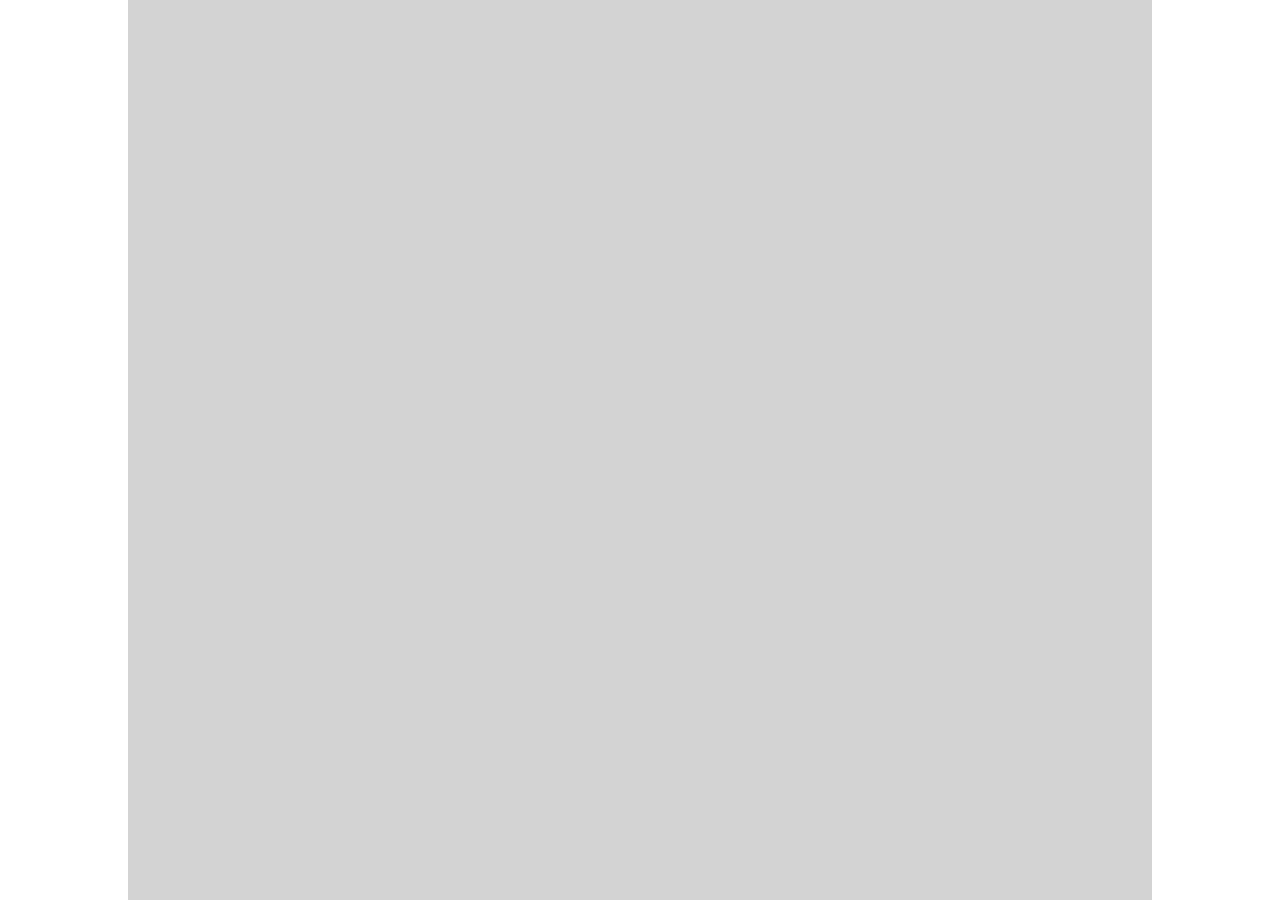
==== index.html @ f87d2e8f "Init" ====
<!DOCTYPE html>
<html lang="en" dir="ltr">
  <head>
    <meta charset="utf-8">
    <title>AirBnB</title>
    <link rel="stylesheet" href="css/style.css">
  </head>
  <body>
    <main class="container">
      <!-- Città 1 -->
      <div class="citybox"></div>
      <div class="cityinfo"></div>

      <!-- Città 2 -->
      <div class="citybox"></div>
      <div class="cityinfo"></div>

      <!-- CIttà 3 -->
      <div class="citybox"></div>
      <div class="cityinfo"></div>
    </main>
  </body>
</html>
---- css/style.css ----
* {
  box-sizing: border-box;
  margin: 0;
  padding: 0;
}

main.container {
  width: 80vw;
  height: 100vh;
  margin: 0 auto;
  background-color: lightgrey;
}
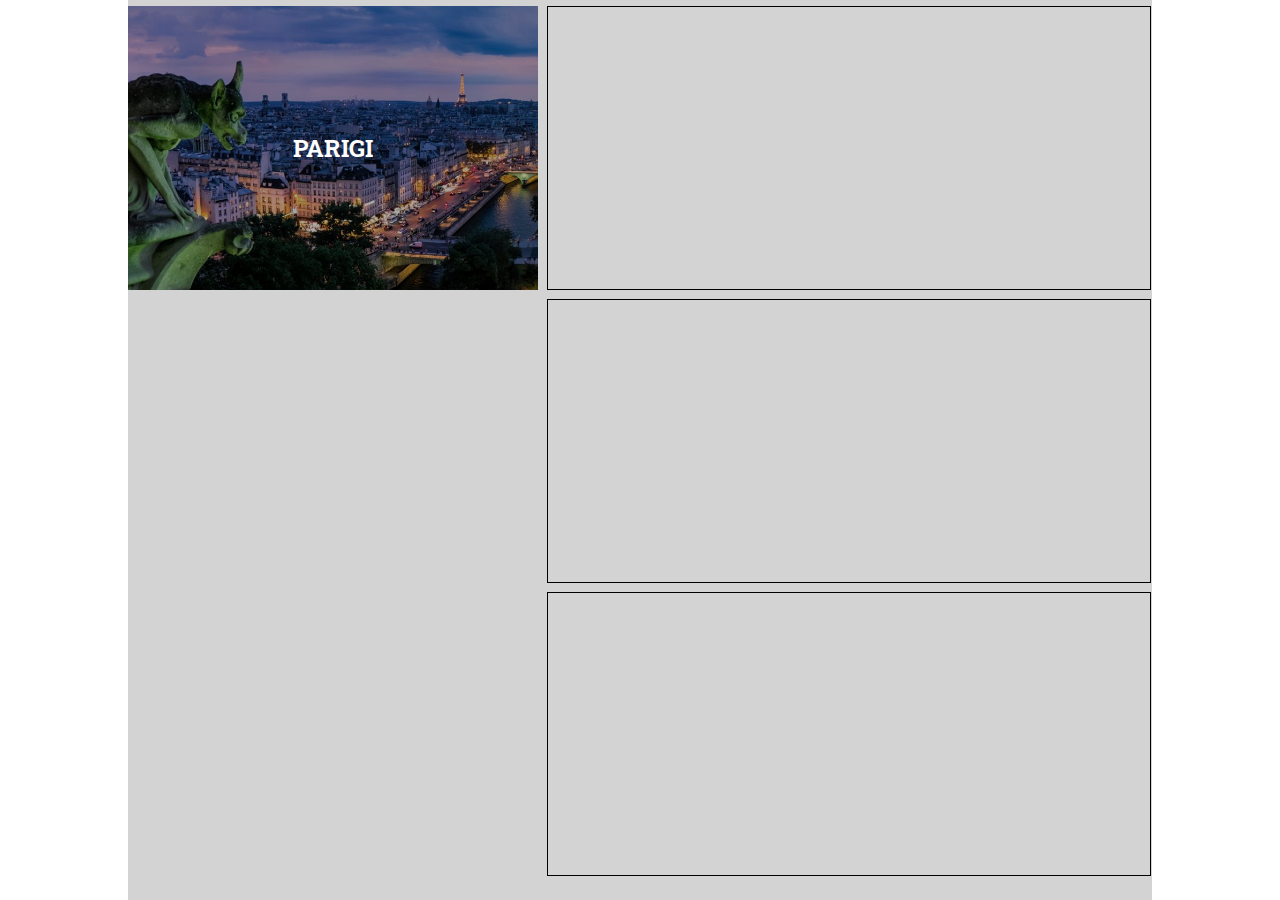
==== commit 638c8085: "first city" ====
--- a/index.html
+++ b/index.html
@@ -4,19 +4,23 @@
     <meta charset="utf-8">
     <title>AirBnB</title>
     <link rel="stylesheet" href="css/style.css">
+    <link href="https://fonts.googleapis.com/css2?family=Roboto+Slab:wght@400;700&display=swap" rel="stylesheet">
   </head>
   <body>
     <main class="container">
       <!-- Città 1 -->
-      <div class="citybox"></div>
+      <div class="citybox" id="parigi">
+        <div class="layover"></div>
+        <h2>Parigi</h2>
+      </div>
       <div class="cityinfo"></div>
 
       <!-- Città 2 -->
-      <div class="citybox"></div>
+      <div class="citybox" id="coimbra"></div>
       <div class="cityinfo"></div>
 
-      <!-- CIttà 3 -->
-      <div class="citybox"></div>
+      <!-- Città 3 -->
+      <div class="citybox" id="madrid"></div>
       <div class="cityinfo"></div>
     </main>
   </body>
--- a/css/style.css
+++ b/css/style.css
@@ -4,9 +4,54 @@
   padding: 0;
 }
 
+.layover {
+  width: 100%;
+  height: 100%;
+  background-color: rgba(0, 0, 0, 0.30)
+}
+
+.citybox:hover .layover {
+  display: none;
+}
+
+.citybox h2 {
+  position: absolute;
+  top: 50%;
+  left: 50%;
+  transform: translate(-50%,-50%);
+  font-family: 'Roboto Slab', serif;
+  text-transform: uppercase;
+  color: white;
+}
+
 main.container {
+  position: relative;
   width: 80vw;
   height: 100vh;
   margin: 0 auto;
+  padding: 0.5% 0;
   background-color: lightgrey;
 }
+
+.container .citybox {
+  position: relative;
+  display: inline-block;
+  width: 40%;
+  height: 32%;
+  margin-bottom: 0.5%;
+}
+
+#parigi {
+  background-image: url(../img/parigi.jpg);
+  background-size: cover;
+  background-position: bottom;
+}
+
+.container .cityinfo {
+  display: inline-block;
+  width: calc(60% - 10px);
+  height: 32%;
+  margin-bottom: 0.5%;
+  margin-left: 5px;
+  border: 1px solid black;
+}
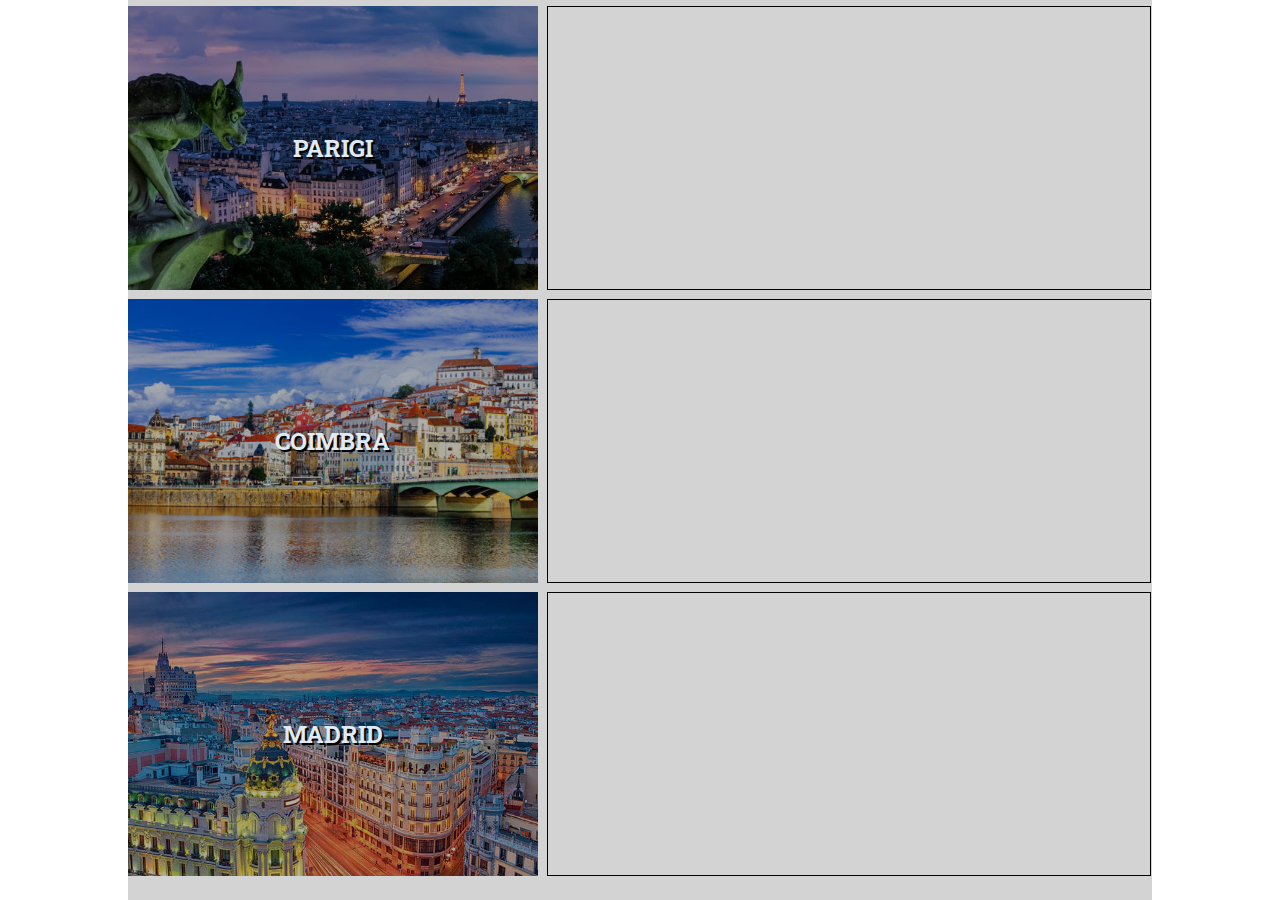
==== commit 5a9faefb: "3 city + effects" ====
--- a/index.html
+++ b/index.html
@@ -16,11 +16,17 @@
       <div class="cityinfo"></div>
 
       <!-- Città 2 -->
-      <div class="citybox" id="coimbra"></div>
+      <div class="citybox" id="coimbra">
+        <div class="layover"></div>
+        <h2>Coimbra</h2>
+      </div>
       <div class="cityinfo"></div>
 
       <!-- Città 3 -->
-      <div class="citybox" id="madrid"></div>
+      <div class="citybox" id="madrid">
+        <div class="layover"></div>
+        <h2>Madrid</h2>
+      </div>
       <div class="cityinfo"></div>
     </main>
   </body>
--- a/css/style.css
+++ b/css/style.css
@@ -21,7 +21,8 @@
   transform: translate(-50%,-50%);
   font-family: 'Roboto Slab', serif;
   text-transform: uppercase;
-  color: white;
+  text-shadow: 2px 2px black;
+  color: rgb(224, 234, 242);
 }
 
 main.container {
@@ -47,6 +48,17 @@
   background-position: bottom;
 }
 
+#coimbra {
+  background-image: url(../img/coimbra.jpg);
+  background-size: cover;
+}
+
+#madrid {
+  background-image: url(../img/madrid.jpg);
+  background-size: cover;
+  background-position: bottom;
+}
+
 .container .cityinfo {
   display: inline-block;
   width: calc(60% - 10px);
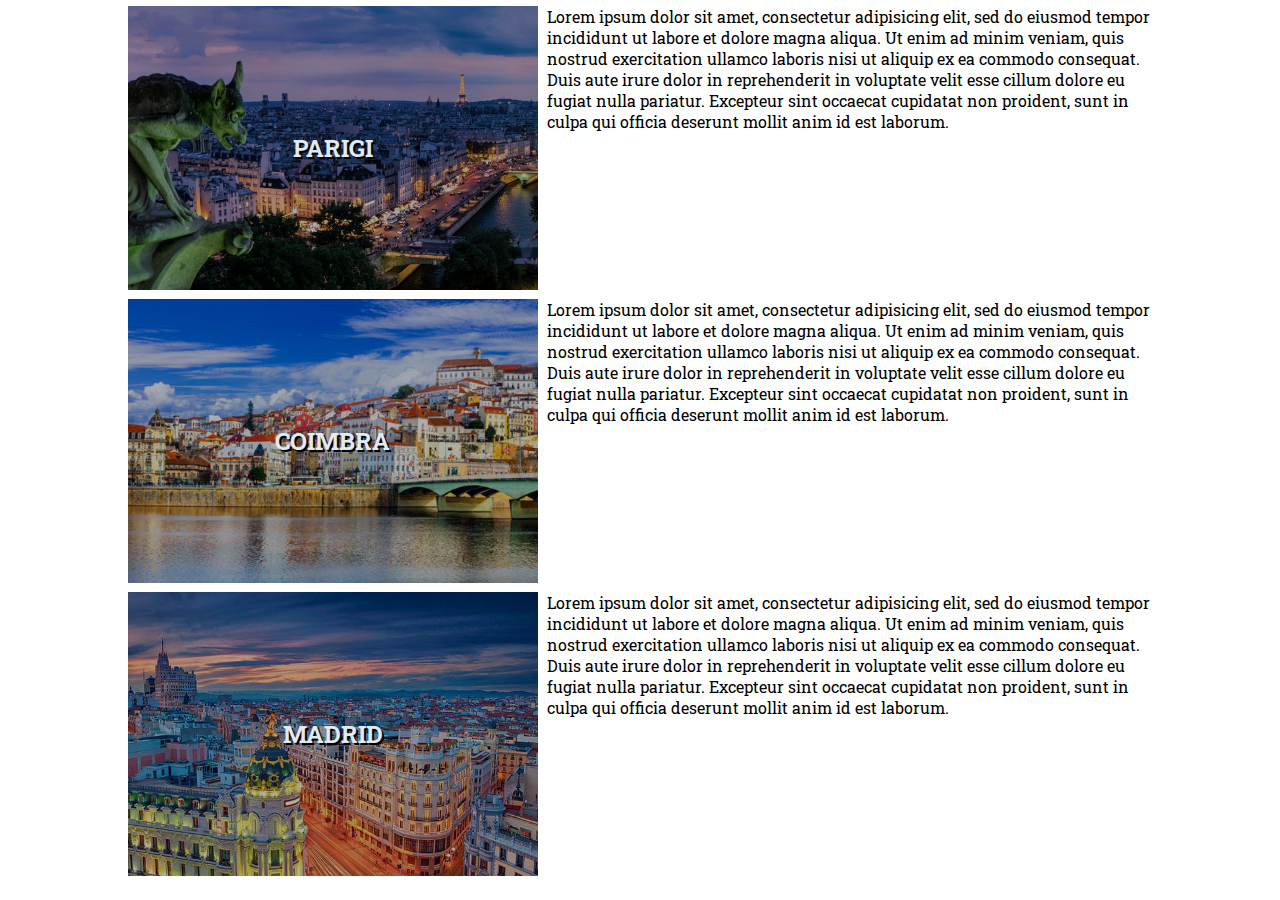
==== commit ff655a65: "End" ====
--- a/index.html
+++ b/index.html
@@ -7,27 +7,36 @@
     <link href="https://fonts.googleapis.com/css2?family=Roboto+Slab:wght@400;700&display=swap" rel="stylesheet">
   </head>
   <body>
+
     <main class="container">
+
       <!-- Città 1 -->
       <div class="citybox" id="parigi">
         <div class="layover"></div>
         <h2>Parigi</h2>
       </div>
-      <div class="cityinfo"></div>
+      <div class="cityinfo">
+        <p>Lorem ipsum dolor sit amet, consectetur adipisicing elit, sed do eiusmod tempor incididunt ut labore et dolore magna aliqua. Ut enim ad minim veniam, quis nostrud exercitation ullamco laboris nisi ut aliquip ex ea commodo consequat. Duis aute irure dolor in reprehenderit in voluptate velit esse cillum dolore eu fugiat nulla pariatur. Excepteur sint occaecat cupidatat non proident, sunt in culpa qui officia deserunt mollit anim id est laborum.</p>
+      </div>
 
       <!-- Città 2 -->
       <div class="citybox" id="coimbra">
         <div class="layover"></div>
         <h2>Coimbra</h2>
       </div>
-      <div class="cityinfo"></div>
+      <div class="cityinfo">
+        <p>Lorem ipsum dolor sit amet, consectetur adipisicing elit, sed do eiusmod tempor incididunt ut labore et dolore magna aliqua. Ut enim ad minim veniam, quis nostrud exercitation ullamco laboris nisi ut aliquip ex ea commodo consequat. Duis aute irure dolor in reprehenderit in voluptate velit esse cillum dolore eu fugiat nulla pariatur. Excepteur sint occaecat cupidatat non proident, sunt in culpa qui officia deserunt mollit anim id est laborum.</p>
+      </div>
 
       <!-- Città 3 -->
       <div class="citybox" id="madrid">
         <div class="layover"></div>
         <h2>Madrid</h2>
       </div>
-      <div class="cityinfo"></div>
+      <div class="cityinfo">
+      <p>Lorem ipsum dolor sit amet, consectetur adipisicing elit, sed do eiusmod tempor incididunt ut labore et dolore magna aliqua. Ut enim ad minim veniam, quis nostrud exercitation ullamco laboris nisi ut aliquip ex ea commodo consequat. Duis aute irure dolor in reprehenderit in voluptate velit esse cillum dolore eu fugiat nulla pariatur. Excepteur sint occaecat cupidatat non proident, sunt in culpa qui officia deserunt mollit anim id est laborum.</p>
+      </div>
+
     </main>
   </body>
 </html>
--- a/css/style.css
+++ b/css/style.css
@@ -14,26 +14,16 @@
   display: none;
 }
 
-.citybox h2 {
-  position: absolute;
-  top: 50%;
-  left: 50%;
-  transform: translate(-50%,-50%);
-  font-family: 'Roboto Slab', serif;
-  text-transform: uppercase;
-  text-shadow: 2px 2px black;
-  color: rgb(224, 234, 242);
-}
-
+/* Container */
 main.container {
   position: relative;
   width: 80vw;
   height: 100vh;
   margin: 0 auto;
   padding: 0.5% 0;
-  background-color: lightgrey;
 }
 
+/* Immagine città */
 .container .citybox {
   position: relative;
   display: inline-block;
@@ -59,11 +49,30 @@
   background-position: bottom;
 }
 
+.citybox h2 {
+  position: absolute;
+  top: 50%;
+  left: 50%;
+  transform: translate(-50%,-50%);
+  font-family: 'Roboto Slab', serif;
+  text-transform: uppercase;
+  text-shadow: 2px 2px black;
+  color: rgb(224, 234, 242);
+}
+
+
+/* Descrizione città */
 .container .cityinfo {
+  position: relative;
   display: inline-block;
   width: calc(60% - 10px);
   height: 32%;
   margin-bottom: 0.5%;
   margin-left: 5px;
-  border: 1px solid black;
 }
+
+.cityinfo p {
+ position: absolute;
+ top: 0px;
+ font-family: 'Roboto Slab', serif;
+}
